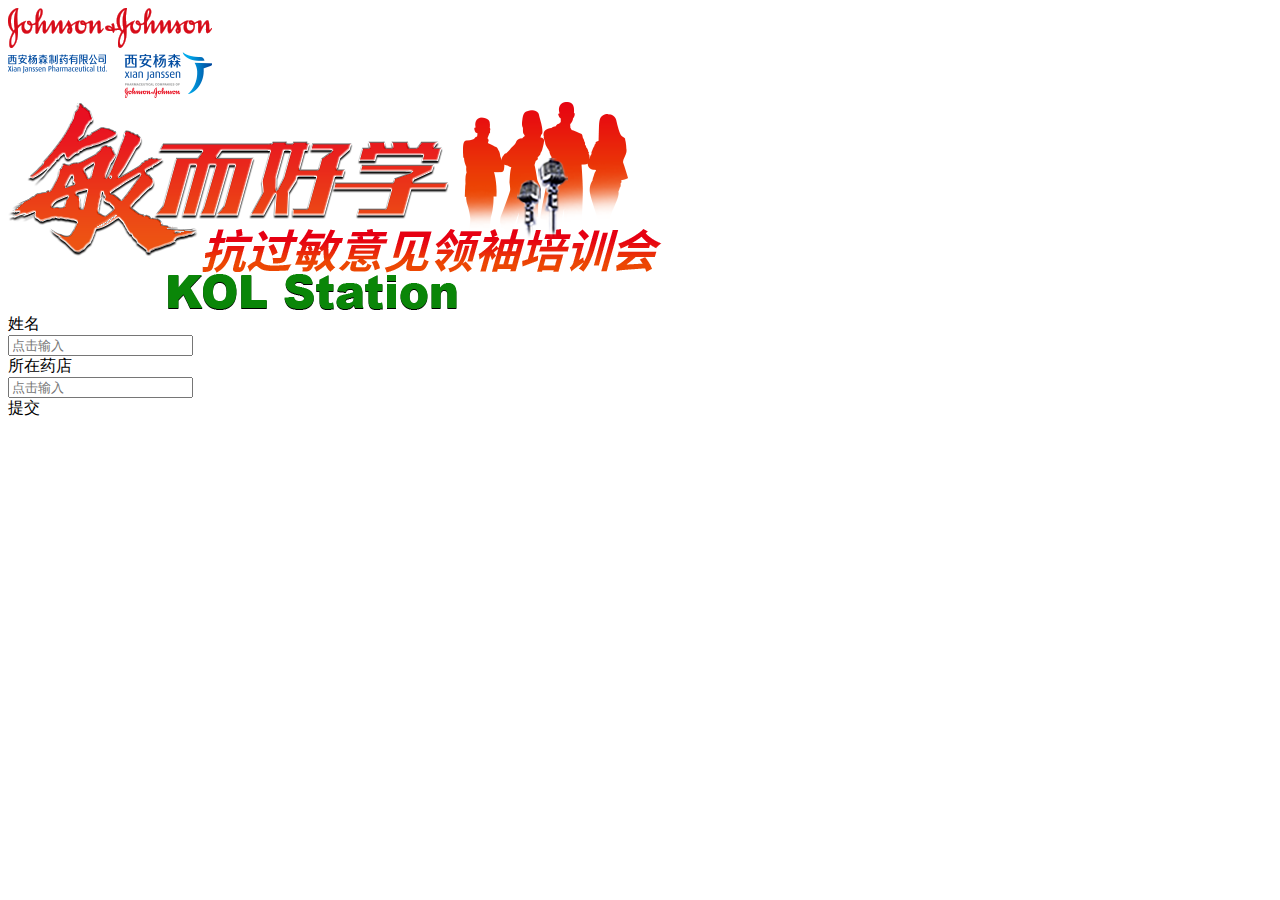
==== index.html @ 20a18bda "1.移动端项目HTML页面切图结束" ====
<!DOCTYPE html>
<html lang="en">
<head>
    <meta charset="UTF-8">
    <title>西安杨森</title>
    <!--监控如果用ie打开强制使用ie的兼容模式-->
    <meta http-equiv="X-UA-COMPATIBLE" content="IE=edge"/>
    <meta name="keywords" content="西安杨森">
    <!--当屏幕缩放的时候按照1比1缩放-->
    <!--<meta name="viewport" content="width=device-width,initial-scale=1" />-->
    <!--<link rel="shortcut icon" href="../favicon.ico" type="image/x-icon" />-->
</head>
<body id="qa_body">
<div id="qa">
    <div class="header row">
        <div col-6 class="text-left">
            <img src="assets/mobile_img/logo_left.png">
        </div>
        <div col-6 class="text-right">
            <img src="assets/mobile_img/logo_right.png">
        </div>
    </div>
    <div class="logo">
        <img src="assets/mobile_img/logo.png">
    </div>
    <div class="input-group">
        <div class="input-owner row">
            <div class="lable-title" col-4 align-self-center>姓名</div>
            <div class="input-text" col-8 align-self-center>
                <input type="text" placeholder="点击输入">
            </div>
        </div>
        <div class="input-owner row">
            <div class="lable-title" col-4 align-self-center>所在药店</div>
            <div class="input-text" col-8 align-self-center>
                <input type="text" placeholder="点击输入">
            </div>
        </div>
        <div class="btn-box">
            <div class="btn-save">提交</div>
        </div>
    </div>
</div>
</body>

<script>
    new Vue({
        el: '#login',
        data: {
            name: "宁"
        }
    })
</script>
</html>
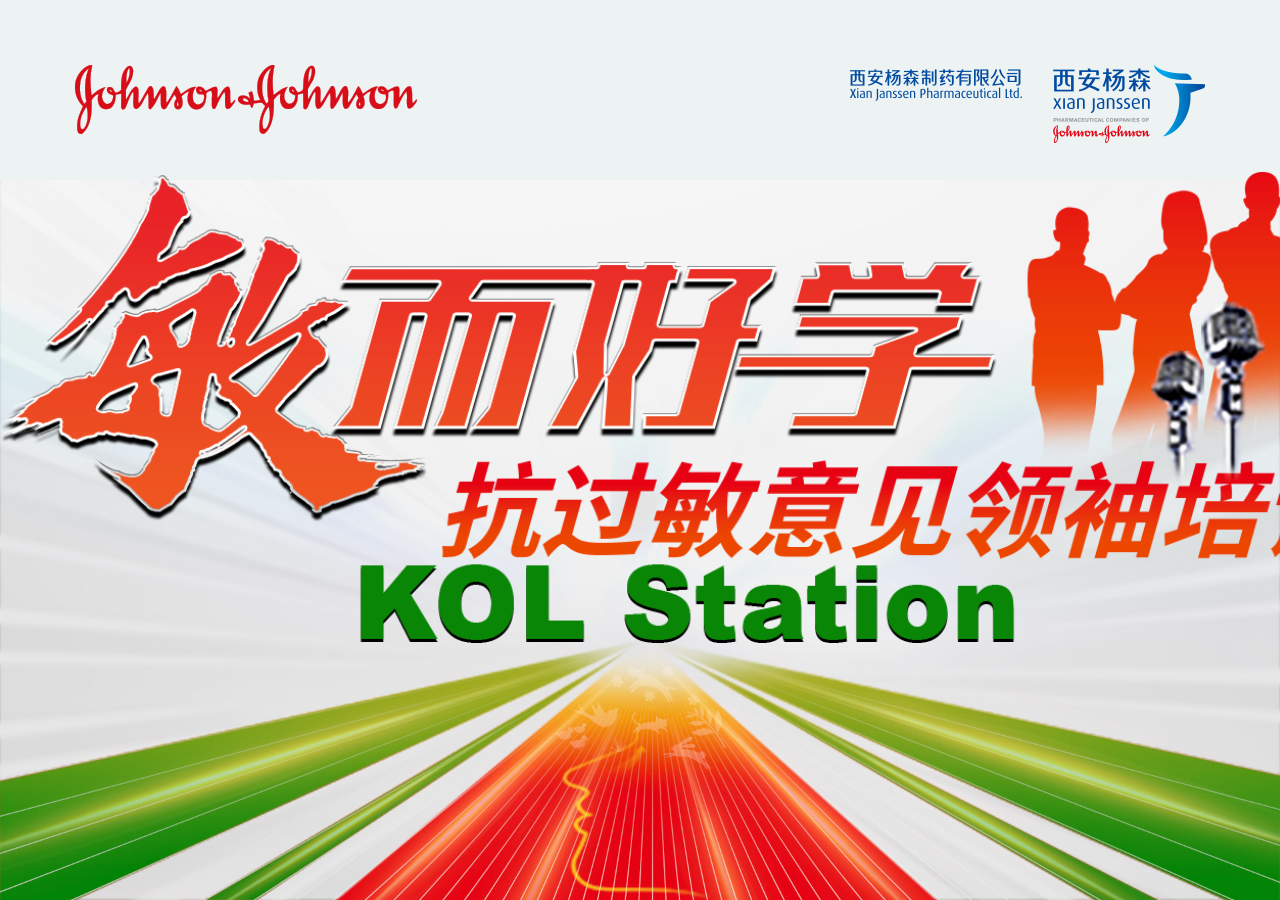
==== commit e8460af1: "数据绑定后初版提交了" ====
--- a/index.html
+++ b/index.html
@@ -9,45 +9,63 @@
     <!--当屏幕缩放的时候按照1比1缩放-->
     <!--<meta name="viewport" content="width=device-width,initial-scale=1" />-->
     <!--<link rel="shortcut icon" href="../favicon.ico" type="image/x-icon" />-->
+
+    <link rel="stylesheet" type="text/css" href="./css/common.css"/>
+    <link rel="stylesheet" type="text/css" href="./css/page_pc.css"/>
+
+    <script src="plugin/Vue.js"></script>
+    <script src="plugin/axios.min.js"></script>
+    <script src="providers/config.js"></script>
+
 </head>
-<body id="qa_body">
-<div id="qa">
+<body id="index_body">
+<div id="index">
     <div class="header row">
         <div col-6 class="text-left">
-            <img src="assets/mobile_img/logo_left.png">
+            <img src="assets/pc_img/logo_left.png">
         </div>
         <div col-6 class="text-right">
-            <img src="assets/mobile_img/logo_right.png">
+            <img src="assets/pc_img/logo_right.png">
         </div>
     </div>
     <div class="logo">
-        <img src="assets/mobile_img/logo.png">
-    </div>
-    <div class="input-group">
-        <div class="input-owner row">
-            <div class="lable-title" col-4 align-self-center>姓名</div>
-            <div class="input-text" col-8 align-self-center>
-                <input type="text" placeholder="点击输入">
-            </div>
-        </div>
-        <div class="input-owner row">
-            <div class="lable-title" col-4 align-self-center>所在药店</div>
-            <div class="input-text" col-8 align-self-center>
-                <input type="text" placeholder="点击输入">
-            </div>
-        </div>
-        <div class="btn-box">
-            <div class="btn-save">提交</div>
-        </div>
+        <img src="assets/pc_img/logo.png">
     </div>
 </div>
 </body>
 
 <script>
     new Vue({
-        el: '#login',
-        data: {
-            name: "宁"
+        el: '#index',
+        data: {},
+        mounted: function () {
+            this.loopIsAction();
+        },
+        methods: {
+            loopIsAction() {
+                axios({
+                    method: 'post',
+                    url: 'item/back/johnson/answer/switch/get/switchStatus',
+                    params: {
+                        periodId: 1
+                    }
+                }).then((res) => {
+                    console.log("控制页面==>" + JSON.stringify(res.data));
+                    if (res.data.code == 0) {
+                        if (res.data.data.switchStatusInfo == 2) {
+                            window.location.href = "page/singleRanking.html";
+                        } else if (res.data.data.switchStatusInfo == 3) {
+                            window.location.href = "page/totalRanking.html";
+                        } else {
+                            setTimeout(() => {
+                                this.loopIsAction()
+                            }, 2000);
+                        }
+                    }
+                }).catch((err) => {
+                    alert("未知异常,请联系管理员");
+                })
+            }
         }
     })
 </script>
--- a/css/common.css
+++ b/css/common.css
@@ -0,0 +1,2 @@
+html{height:100%}*{margin:0;padding:0;box-sizing:border-box}body{margin:0;padding:0;height:100%}li{list-style-type:none}p{margin:0;padding:0;outline:none}textarea{resize:none !important}table,tr,th{border:none}input::-webkit-outer-spin-button,input::-webkit-inner-spin-button{-webkit-appearance:none !important;margin:0}input[type="number"]{-moz-appearance:textfield}input[type=text]::-ms-clear{display:none}input:-webkit-autofill,textarea:-webkit-autofill,select:-webkit-autofill{-webkit-box-shadow:0 0 0 1000px transparent inset}input[type=number]:focus,input[type=text]:focus,input[type=password]:focus,textarea:focus{-webkit-box-shadow:0 0 0 1000px transparent inset;outline:none}a{text-decoration:none}::-webkit-scrollbar{width:6px;height:16px;background-color:rgba(0,0,0,0.01)}::-webkit-scrollbar-track{-webkit-box-shadow:inset 0 0 6px rgba(0,0,0,0.3);background-color:rgba(255,255,255,0.3)}::-webkit-scrollbar-thumb{border-radius:10px;-webkit-box-shadow:inset 0 0 6px rgba(0,0,0,0.3);background-color:rgba(255,255,255,0.1)}.grid{padding:5px;margin-left:auto;margin-right:auto;width:100%;display:-webkit-flex;display:-ms-flexbox;display:flex;-webkit-flex-direction:column;-ms-flex-direction:column;flex-direction:column}.grid[no-padding]{padding:0}.grid[no-padding]>.row>.col{padding:0}@media (min-width: 576px){.grid[fixed]{width:540px;max-width:100%}}@media (min-width: 768px){.grid[fixed]{width:720px;max-width:100%}}@media (min-width: 992px){.grid[fixed]{width:960px;max-width:100%}}@media (min-width: 1200px){.grid[fixed]{width:1140px;max-width:100%}}.row{display:-webkit-flex;display:-ms-flexbox;display:flex;-webkit-flex-wrap:wrap;-ms-flex-wrap:wrap;flex-wrap:wrap}.row[nowrap]{-webkit-flex-wrap:nowrap;-ms-flex-wrap:nowrap;flex-wrap:nowrap}.row[wrap-reverse]{-webkit-flex-wrap:wrap-reverse;-ms-flex-wrap:wrap-reverse;flex-wrap:wrap-reverse}.row[align-items-start]{-webkit-align-items:flex-start;-ms-flex-align:start;align-items:flex-start}.row[align-items-center]{-webkit-align-items:center;-ms-flex-align:center;align-items:center}.row[align-items-end]{-webkit-align-items:flex-end;-ms-flex-align:end;align-items:flex-end}.row[align-items-stretch]{-webkit-align-items:stretch;-ms-flex-align:stretch;align-items:stretch}.row[align-items-baseline]{-webkit-align-items:baseline;-ms-flex-align:baseline;align-items:baseline}.row[justify-content-start]{-webkit-justify-content:flex-start;-ms-flex-pack:start;justify-content:flex-start}.row[justify-content-center]{-webkit-justify-content:center;-ms-flex-pack:center;justify-content:center}.row[justify-content-end]{-webkit-justify-content:flex-end;-ms-flex-pack:end;justify-content:flex-end}.row[justify-content-around]{-webkit-justify-content:space-around;-ms-flex-pack:distribute;justify-content:space-around}.row[justify-content-between]{-webkit-justify-content:space-between;-ms-flex-pack:justify;justify-content:space-between}.col{padding:5px;position:relative;width:100%;margin:0;min-height:1px;-webkit-flex-basis:0;-ms-flex-preferred-size:0;flex-basis:0;-webkit-flex-grow:1;-ms-flex-positive:1;flex-grow:1;max-width:100%}.col[align-self-start]{-webkit-align-self:flex-start;-ms-flex-item-align:start;align-self:flex-start}.col[align-self-end]{-webkit-align-self:flex-end;-ms-flex-item-align:end;align-self:flex-end}.col[align-self-center]{-webkit-align-self:center;-ms-flex-item-align:center;-ms-grid-row-align:center;align-self:center}.col[align-self-stretch]{-webkit-align-self:stretch;-ms-flex-item-align:stretch;-ms-grid-row-align:stretch;align-self:stretch}.col[align-self-baseline]{-webkit-align-self:baseline;-ms-flex-item-align:baseline;align-self:baseline}[col-1]{padding:5px}@media (min-width: 576px){[col-1]{padding:5px}}@media (min-width: 768px){[col-1]{padding:5px}}@media (min-width: 992px){[col-1]{padding:5px}}@media (min-width: 1200px){[col-1]{padding:5px}}[col-2]{padding:5px}@media (min-width: 576px){[col-2]{padding:5px}}@media (min-width: 768px){[col-2]{padding:5px}}@media (min-width: 992px){[col-2]{padding:5px}}@media (min-width: 1200px){[col-2]{padding:5px}}[col-3]{padding:5px}@media (min-width: 576px){[col-3]{padding:5px}}@media (min-width: 768px){[col-3]{padding:5px}}@media (min-width: 992px){[col-3]{padding:5px}}@media (min-width: 1200px){[col-3]{padding:5px}}[col-4]{padding:5px}@media (min-width: 576px){[col-4]{padding:5px}}@media (min-width: 768px){[col-4]{padding:5px}}@media (min-width: 992px){[col-4]{padding:5px}}@media (min-width: 1200px){[col-4]{padding:5px}}[col-5]{padding:5px}@media (min-width: 576px){[col-5]{padding:5px}}@media (min-width: 768px){[col-5]{padding:5px}}@media (min-width: 992px){[col-5]{padding:5px}}@media (min-width: 1200px){[col-5]{padding:5px}}[col-6]{padding:5px}@media (min-width: 576px){[col-6]{padding:5px}}@media (min-width: 768px){[col-6]{padding:5px}}@media (min-width: 992px){[col-6]{padding:5px}}@media (min-width: 1200px){[col-6]{padding:5px}}[col-7]{padding:5px}@media (min-width: 576px){[col-7]{padding:5px}}@media (min-width: 768px){[col-7]{padding:5px}}@media (min-width: 992px){[col-7]{padding:5px}}@media (min-width: 1200px){[col-7]{padding:5px}}[col-8]{padding:5px}@media (min-width: 576px){[col-8]{padding:5px}}@media (min-width: 768px){[col-8]{padding:5px}}@media (min-width: 992px){[col-8]{padding:5px}}@media (min-width: 1200px){[col-8]{padding:5px}}[col-9]{padding:5px}@media (min-width: 576px){[col-9]{padding:5px}}@media (min-width: 768px){[col-9]{padding:5px}}@media (min-width: 992px){[col-9]{padding:5px}}@media (min-width: 1200px){[col-9]{padding:5px}}[col-10]{padding:5px}@media (min-width: 576px){[col-10]{padding:5px}}@media (min-width: 768px){[col-10]{padding:5px}}@media (min-width: 992px){[col-10]{padding:5px}}@media (min-width: 1200px){[col-10]{padding:5px}}[col-11]{padding:5px}@media (min-width: 576px){[col-11]{padding:5px}}@media (min-width: 768px){[col-11]{padding:5px}}@media (min-width: 992px){[col-11]{padding:5px}}@media (min-width: 1200px){[col-11]{padding:5px}}[col-12]{padding:5px}@media (min-width: 576px){[col-12]{padding:5px}}@media (min-width: 768px){[col-12]{padding:5px}}@media (min-width: 992px){[col-12]{padding:5px}}@media (min-width: 1200px){[col-12]{padding:5px}}[col]{padding:5px}@media (min-width: 576px){[col]{padding:5px}}@media (min-width: 768px){[col]{padding:5px}}@media (min-width: 992px){[col]{padding:5px}}@media (min-width: 1200px){[col]{padding:5px}}[col]{-webkit-flex-basis:0;-ms-flex-preferred-size:0;flex-basis:0;-webkit-flex-grow:1;-ms-flex-positive:1;flex-grow:1;max-width:100%}[col-auto]{-webkit-flex:0 0 auto;-ms-flex:0 0 auto;flex:0 0 auto;width:auto}[col-1]{-webkit-flex:0 0 8.33333%;-ms-flex:0 0 8.33333%;flex:0 0 8.33333%;width:8.33333%;max-width:8.33333%}[col-2]{-webkit-flex:0 0 16.66667%;-ms-flex:0 0 16.66667%;flex:0 0 16.66667%;width:16.66667%;max-width:16.66667%}[col-3]{-webkit-flex:0 0 25%;-ms-flex:0 0 25%;flex:0 0 25%;width:25%;max-width:25%}[col-4]{-webkit-flex:0 0 33.33333%;-ms-flex:0 0 33.33333%;flex:0 0 33.33333%;width:33.33333%;max-width:33.33333%}[col-5]{-webkit-flex:0 0 41.66667%;-ms-flex:0 0 41.66667%;flex:0 0 41.66667%;width:41.66667%;max-width:41.66667%}[col-6]{-webkit-flex:0 0 50%;-ms-flex:0 0 50%;flex:0 0 50%;width:50%;max-width:50%}[col-7]{-webkit-flex:0 0 58.33333%;-ms-flex:0 0 58.33333%;flex:0 0 58.33333%;width:58.33333%;max-width:58.33333%}[col-8]{-webkit-flex:0 0 66.66667%;-ms-flex:0 0 66.66667%;flex:0 0 66.66667%;width:66.66667%;max-width:66.66667%}[col-9]{-webkit-flex:0 0 75%;-ms-flex:0 0 75%;flex:0 0 75%;width:75%;max-width:75%}[col-10]{-webkit-flex:0 0 83.33333%;-ms-flex:0 0 83.33333%;flex:0 0 83.33333%;width:83.33333%;max-width:83.33333%}[col-11]{-webkit-flex:0 0 91.66667%;-ms-flex:0 0 91.66667%;flex:0 0 91.66667%;width:91.66667%;max-width:91.66667%}[col-12]{-webkit-flex:0 0 100%;-ms-flex:0 0 100%;flex:0 0 100%;width:100%;max-width:100%}[pull-0]{right:auto}[pull-1]{right:8.33333%}[pull-2]{right:16.66667%}[pull-3]{right:25%}[pull-4]{right:33.33333%}[pull-5]{right:41.66667%}[pull-6]{right:50%}[pull-7]{right:58.33333%}[pull-8]{right:66.66667%}[pull-9]{right:75%}[pull-10]{right:83.33333%}[pull-11]{right:91.66667%}[pull-12]{right:100%}[push-0]{left:auto}[push-1]{left:8.33333%}[push-2]{left:16.66667%}[push-3]{left:25%}[push-4]{left:33.33333%}[push-5]{left:41.66667%}[push-6]{left:50%}[push-7]{left:58.33333%}[push-8]{left:66.66667%}[push-9]{left:75%}[push-10]{left:83.33333%}[push-11]{left:91.66667%}[push-12]{left:100%}[offset-1]{margin-left:8.33333%}[offset-2]{margin-left:16.66667%}[offset-3]{margin-left:25%}[offset-4]{margin-left:33.33333%}[offset-5]{margin-left:41.66667%}[offset-6]{margin-left:50%}[offset-7]{margin-left:58.33333%}[offset-8]{margin-left:66.66667%}[offset-9]{margin-left:75%}[offset-10]{margin-left:83.33333%}[offset-11]{margin-left:91.66667%}[col-sm-1]{padding:5px}@media (min-width: 576px){[col-sm-1]{padding:5px}}@media (min-width: 768px){[col-sm-1]{padding:5px}}@media (min-width: 992px){[col-sm-1]{padding:5px}}@media (min-width: 1200px){[col-sm-1]{padding:5px}}[col-sm-2]{padding:5px}@media (min-width: 576px){[col-sm-2]{padding:5px}}@media (min-width: 768px){[col-sm-2]{padding:5px}}@media (min-width: 992px){[col-sm-2]{padding:5px}}@media (min-width: 1200px){[col-sm-2]{padding:5px}}[col-sm-3]{padding:5px}@media (min-width: 576px){[col-sm-3]{padding:5px}}@media (min-width: 768px){[col-sm-3]{padding:5px}}@media (min-width: 992px){[col-sm-3]{padding:5px}}@media (min-width: 1200px){[col-sm-3]{padding:5px}}[col-sm-4]{padding:5px}@media (min-width: 576px){[col-sm-4]{padding:5px}}@media (min-width: 768px){[col-sm-4]{padding:5px}}@media (min-width: 992px){[col-sm-4]{padding:5px}}@media (min-width: 1200px){[col-sm-4]{padding:5px}}[col-sm-5]{padding:5px}@media (min-width: 576px){[col-sm-5]{padding:5px}}@media (min-width: 768px){[col-sm-5]{padding:5px}}@media (min-width: 992px){[col-sm-5]{padding:5px}}@media (min-width: 1200px){[col-sm-5]{padding:5px}}[col-sm-6]{padding:5px}@media (min-width: 576px){[col-sm-6]{padding:5px}}@media (min-width: 768px){[col-sm-6]{padding:5px}}@media (min-width: 992px){[col-sm-6]{padding:5px}}@media (min-width: 1200px){[col-sm-6]{padding:5px}}[col-sm-7]{padding:5px}@media (min-width: 576px){[col-sm-7]{padding:5px}}@media (min-width: 768px){[col-sm-7]{padding:5px}}@media (min-width: 992px){[col-sm-7]{padding:5px}}@media (min-width: 1200px){[col-sm-7]{padding:5px}}[col-sm-8]{padding:5px}@media (min-width: 576px){[col-sm-8]{padding:5px}}@media (min-width: 768px){[col-sm-8]{padding:5px}}@media (min-width: 992px){[col-sm-8]{padding:5px}}@media (min-width: 1200px){[col-sm-8]{padding:5px}}[col-sm-9]{padding:5px}@media (min-width: 576px){[col-sm-9]{padding:5px}}@media (min-width: 768px){[col-sm-9]{padding:5px}}@media (min-width: 992px){[col-sm-9]{padding:5px}}@media (min-width: 1200px){[col-sm-9]{padding:5px}}[col-sm-10]{padding:5px}@media (min-width: 576px){[col-sm-10]{padding:5px}}@media (min-width: 768px){[col-sm-10]{padding:5px}}@media (min-width: 992px){[col-sm-10]{padding:5px}}@media (min-width: 1200px){[col-sm-10]{padding:5px}}[col-sm-11]{padding:5px}@media (min-width: 576px){[col-sm-11]{padding:5px}}@media (min-width: 768px){[col-sm-11]{padding:5px}}@media (min-width: 992px){[col-sm-11]{padding:5px}}@media (min-width: 1200px){[col-sm-11]{padding:5px}}[col-sm-12]{padding:5px}@media (min-width: 576px){[col-sm-12]{padding:5px}}@media (min-width: 768px){[col-sm-12]{padding:5px}}@media (min-width: 992px){[col-sm-12]{padding:5px}}@media (min-width: 1200px){[col-sm-12]{padding:5px}}[col-sm]{padding:5px}@media (min-width: 576px){[col-sm]{padding:5px}}@media (min-width: 768px){[col-sm]{padding:5px}}@media (min-width: 992px){[col-sm]{padding:5px}}@media (min-width: 1200px){[col-sm]{padding:5px}}@media (min-width: 576px){[col-sm]{-webkit-flex-basis:0;-ms-flex-preferred-size:0;flex-basis:0;-webkit-flex-grow:1;-ms-flex-positive:1;flex-grow:1;max-width:100%}[col-sm-auto]{-webkit-flex:0 0 auto;-ms-flex:0 0 auto;flex:0 0 auto;width:auto}[col-sm-1]{-webkit-flex:0 0 8.33333%;-ms-flex:0 0 8.33333%;flex:0 0 8.33333%;width:8.33333%;max-width:8.33333%}[col-sm-2]{-webkit-flex:0 0 16.66667%;-ms-flex:0 0 16.66667%;flex:0 0 16.66667%;width:16.66667%;max-width:16.66667%}[col-sm-3]{-webkit-flex:0 0 25%;-ms-flex:0 0 25%;flex:0 0 25%;width:25%;max-width:25%}[col-sm-4]{-webkit-flex:0 0 33.33333%;-ms-flex:0 0 33.33333%;flex:0 0 33.33333%;width:33.33333%;max-width:33.33333%}[col-sm-5]{-webkit-flex:0 0 41.66667%;-ms-flex:0 0 41.66667%;flex:0 0 41.66667%;width:41.66667%;max-width:41.66667%}[col-sm-6]{-webkit-flex:0 0 50%;-ms-flex:0 0 50%;flex:0 0 50%;width:50%;max-width:50%}[col-sm-7]{-webkit-flex:0 0 58.33333%;-ms-flex:0 0 58.33333%;flex:0 0 58.33333%;width:58.33333%;max-width:58.33333%}[col-sm-8]{-webkit-flex:0 0 66.66667%;-ms-flex:0 0 66.66667%;flex:0 0 66.66667%;width:66.66667%;max-width:66.66667%}[col-sm-9]{-webkit-flex:0 0 75%;-ms-flex:0 0 75%;flex:0 0 75%;width:75%;max-width:75%}[col-sm-10]{-webkit-flex:0 0 83.33333%;-ms-flex:0 0 83.33333%;flex:0 0 83.33333%;width:83.33333%;max-width:83.33333%}[col-sm-11]{-webkit-flex:0 0 91.66667%;-ms-flex:0 0 91.66667%;flex:0 0 91.66667%;width:91.66667%;max-width:91.66667%}[col-sm-12]{-webkit-flex:0 0 100%;-ms-flex:0 0 100%;flex:0 0 100%;width:100%;max-width:100%}[pull-sm-0]{right:auto}[pull-sm-1]{right:8.33333%}[pull-sm-2]{right:16.66667%}[pull-sm-3]{right:25%}[pull-sm-4]{right:33.33333%}[pull-sm-5]{right:41.66667%}[pull-sm-6]{right:50%}[pull-sm-7]{right:58.33333%}[pull-sm-8]{right:66.66667%}[pull-sm-9]{right:75%}[pull-sm-10]{right:83.33333%}[pull-sm-11]{right:91.66667%}[pull-sm-12]{right:100%}[push-sm-0]{left:auto}[push-sm-1]{left:8.33333%}[push-sm-2]{left:16.66667%}[push-sm-3]{left:25%}[push-sm-4]{left:33.33333%}[push-sm-5]{left:41.66667%}[push-sm-6]{left:50%}[push-sm-7]{left:58.33333%}[push-sm-8]{left:66.66667%}[push-sm-9]{left:75%}[push-sm-10]{left:83.33333%}[push-sm-11]{left:91.66667%}[push-sm-12]{left:100%}[offset-sm-0]{margin-left:0%}[offset-sm-1]{margin-left:8.33333%}[offset-sm-2]{margin-left:16.66667%}[offset-sm-3]{margin-left:25%}[offset-sm-4]{margin-left:33.33333%}[offset-sm-5]{margin-left:41.66667%}[offset-sm-6]{margin-left:50%}[offset-sm-7]{margin-left:58.33333%}[offset-sm-8]{margin-left:66.66667%}[offset-sm-9]{margin-left:75%}[offset-sm-10]{margin-left:83.33333%}[offset-sm-11]{margin-left:91.66667%}}[col-md-1]{padding:5px}@media (min-width: 576px){[col-md-1]{padding:5px}}@media (min-width: 768px){[col-md-1]{padding:5px}}@media (min-width: 992px){[col-md-1]{padding:5px}}@media (min-width: 1200px){[col-md-1]{padding:5px}}[col-md-2]{padding:5px}@media (min-width: 576px){[col-md-2]{padding:5px}}@media (min-width: 768px){[col-md-2]{padding:5px}}@media (min-width: 992px){[col-md-2]{padding:5px}}@media (min-width: 1200px){[col-md-2]{padding:5px}}[col-md-3]{padding:5px}@media (min-width: 576px){[col-md-3]{padding:5px}}@media (min-width: 768px){[col-md-3]{padding:5px}}@media (min-width: 992px){[col-md-3]{padding:5px}}@media (min-width: 1200px){[col-md-3]{padding:5px}}[col-md-4]{padding:5px}@media (min-width: 576px){[col-md-4]{padding:5px}}@media (min-width: 768px){[col-md-4]{padding:5px}}@media (min-width: 992px){[col-md-4]{padding:5px}}@media (min-width: 1200px){[col-md-4]{padding:5px}}[col-md-5]{padding:5px}@media (min-width: 576px){[col-md-5]{padding:5px}}@media (min-width: 768px){[col-md-5]{padding:5px}}@media (min-width: 992px){[col-md-5]{padding:5px}}@media (min-width: 1200px){[col-md-5]{padding:5px}}[col-md-6]{padding:5px}@media (min-width: 576px){[col-md-6]{padding:5px}}@media (min-width: 768px){[col-md-6]{padding:5px}}@media (min-width: 992px){[col-md-6]{padding:5px}}@media (min-width: 1200px){[col-md-6]{padding:5px}}[col-md-7]{padding:5px}@media (min-width: 576px){[col-md-7]{padding:5px}}@media (min-width: 768px){[col-md-7]{padding:5px}}@media (min-width: 992px){[col-md-7]{padding:5px}}@media (min-width: 1200px){[col-md-7]{padding:5px}}[col-md-8]{padding:5px}@media (min-width: 576px){[col-md-8]{padding:5px}}@media (min-width: 768px){[col-md-8]{padding:5px}}@media (min-width: 992px){[col-md-8]{padding:5px}}@media (min-width: 1200px){[col-md-8]{padding:5px}}[col-md-9]{padding:5px}@media (min-width: 576px){[col-md-9]{padding:5px}}@media (min-width: 768px){[col-md-9]{padding:5px}}@media (min-width: 992px){[col-md-9]{padding:5px}}@media (min-width: 1200px){[col-md-9]{padding:5px}}[col-md-10]{padding:5px}@media (min-width: 576px){[col-md-10]{padding:5px}}@media (min-width: 768px){[col-md-10]{padding:5px}}@media (min-width: 992px){[col-md-10]{padding:5px}}@media (min-width: 1200px){[col-md-10]{padding:5px}}[col-md-11]{padding:5px}@media (min-width: 576px){[col-md-11]{padding:5px}}@media (min-width: 768px){[col-md-11]{padding:5px}}@media (min-width: 992px){[col-md-11]{padding:5px}}@media (min-width: 1200px){[col-md-11]{padding:5px}}[col-md-12]{padding:5px}@media (min-width: 576px){[col-md-12]{padding:5px}}@media (min-width: 768px){[col-md-12]{padding:5px}}@media (min-width: 992px){[col-md-12]{padding:5px}}@media (min-width: 1200px){[col-md-12]{padding:5px}}[col-md]{padding:5px}@media (min-width: 576px){[col-md]{padding:5px}}@media (min-width: 768px){[col-md]{padding:5px}}@media (min-width: 992px){[col-md]{padding:5px}}@media (min-width: 1200px){[col-md]{padding:5px}}@media (min-width: 768px){[col-md]{-webkit-flex-basis:0;-ms-flex-preferred-size:0;flex-basis:0;-webkit-flex-grow:1;-ms-flex-positive:1;flex-grow:1;max-width:100%}[col-md-auto]{-webkit-flex:0 0 auto;-ms-flex:0 0 auto;flex:0 0 auto;width:auto}[col-md-1]{-webkit-flex:0 0 8.33333%;-ms-flex:0 0 8.33333%;flex:0 0 8.33333%;width:8.33333%;max-width:8.33333%}[col-md-2]{-webkit-flex:0 0 16.66667%;-ms-flex:0 0 16.66667%;flex:0 0 16.66667%;width:16.66667%;max-width:16.66667%}[col-md-3]{-webkit-flex:0 0 25%;-ms-flex:0 0 25%;flex:0 0 25%;width:25%;max-width:25%}[col-md-4]{-webkit-flex:0 0 33.33333%;-ms-flex:0 0 33.33333%;flex:0 0 33.33333%;width:33.33333%;max-width:33.33333%}[col-md-5]{-webkit-flex:0 0 41.66667%;-ms-flex:0 0 41.66667%;flex:0 0 41.66667%;width:41.66667%;max-width:41.66667%}[col-md-6]{-webkit-flex:0 0 50%;-ms-flex:0 0 50%;flex:0 0 50%;width:50%;max-width:50%}[col-md-7]{-webkit-flex:0 0 58.33333%;-ms-flex:0 0 58.33333%;flex:0 0 58.33333%;width:58.33333%;max-width:58.33333%}[col-md-8]{-webkit-flex:0 0 66.66667%;-ms-flex:0 0 66.66667%;flex:0 0 66.66667%;width:66.66667%;max-width:66.66667%}[col-md-9]{-webkit-flex:0 0 75%;-ms-flex:0 0 75%;flex:0 0 75%;width:75%;max-width:75%}[col-md-10]{-webkit-flex:0 0 83.33333%;-ms-flex:0 0 83.33333%;flex:0 0 83.33333%;width:83.33333%;max-width:83.33333%}[col-md-11]{-webkit-flex:0 0 91.66667%;-ms-flex:0 0 91.66667%;flex:0 0 91.66667%;width:91.66667%;max-width:91.66667%}[col-md-12]{-webkit-flex:0 0 100%;-ms-flex:0 0 100%;flex:0 0 100%;width:100%;max-width:100%}[pull-md-0]{right:auto}[pull-md-1]{right:8.33333%}[pull-md-2]{right:16.66667%}[pull-md-3]{right:25%}[pull-md-4]{right:33.33333%}[pull-md-5]{right:41.66667%}[pull-md-6]{right:50%}[pull-md-7]{right:58.33333%}[pull-md-8]{right:66.66667%}[pull-md-9]{right:75%}[pull-md-10]{right:83.33333%}[pull-md-11]{right:91.66667%}[pull-md-12]{right:100%}[push-md-0]{left:auto}[push-md-1]{left:8.33333%}[push-md-2]{left:16.66667%}[push-md-3]{left:25%}[push-md-4]{left:33.33333%}[push-md-5]{left:41.66667%}[push-md-6]{left:50%}[push-md-7]{left:58.33333%}[push-md-8]{left:66.66667%}[push-md-9]{left:75%}[push-md-10]{left:83.33333%}[push-md-11]{left:91.66667%}[push-md-12]{left:100%}[offset-md-0]{margin-left:0%}[offset-md-1]{margin-left:8.33333%}[offset-md-2]{margin-left:16.66667%}[offset-md-3]{margin-left:25%}[offset-md-4]{margin-left:33.33333%}[offset-md-5]{margin-left:41.66667%}[offset-md-6]{margin-left:50%}[offset-md-7]{margin-left:58.33333%}[offset-md-8]{margin-left:66.66667%}[offset-md-9]{margin-left:75%}[offset-md-10]{margin-left:83.33333%}[offset-md-11]{margin-left:91.66667%}}[col-lg-1]{padding:5px}@media (min-width: 576px){[col-lg-1]{padding:5px}}@media (min-width: 768px){[col-lg-1]{padding:5px}}@media (min-width: 992px){[col-lg-1]{padding:5px}}@media (min-width: 1200px){[col-lg-1]{padding:5px}}[col-lg-2]{padding:5px}@media (min-width: 576px){[col-lg-2]{padding:5px}}@media (min-width: 768px){[col-lg-2]{padding:5px}}@media (min-width: 992px){[col-lg-2]{padding:5px}}@media (min-width: 1200px){[col-lg-2]{padding:5px}}[col-lg-3]{padding:5px}@media (min-width: 576px){[col-lg-3]{padding:5px}}@media (min-width: 768px){[col-lg-3]{padding:5px}}@media (min-width: 992px){[col-lg-3]{padding:5px}}@media (min-width: 1200px){[col-lg-3]{padding:5px}}[col-lg-4]{padding:5px}@media (min-width: 576px){[col-lg-4]{padding:5px}}@media (min-width: 768px){[col-lg-4]{padding:5px}}@media (min-width: 992px){[col-lg-4]{padding:5px}}@media (min-width: 1200px){[col-lg-4]{padding:5px}}[col-lg-5]{padding:5px}@media (min-width: 576px){[col-lg-5]{padding:5px}}@media (min-width: 768px){[col-lg-5]{padding:5px}}@media (min-width: 992px){[col-lg-5]{padding:5px}}@media (min-width: 1200px){[col-lg-5]{padding:5px}}[col-lg-6]{padding:5px}@media (min-width: 576px){[col-lg-6]{padding:5px}}@media (min-width: 768px){[col-lg-6]{padding:5px}}@media (min-width: 992px){[col-lg-6]{padding:5px}}@media (min-width: 1200px){[col-lg-6]{padding:5px}}[col-lg-7]{padding:5px}@media (min-width: 576px){[col-lg-7]{padding:5px}}@media (min-width: 768px){[col-lg-7]{padding:5px}}@media (min-width: 992px){[col-lg-7]{padding:5px}}@media (min-width: 1200px){[col-lg-7]{padding:5px}}[col-lg-8]{padding:5px}@media (min-width: 576px){[col-lg-8]{padding:5px}}@media (min-width: 768px){[col-lg-8]{padding:5px}}@media (min-width: 992px){[col-lg-8]{padding:5px}}@media (min-width: 1200px){[col-lg-8]{padding:5px}}[col-lg-9]{padding:5px}@media (min-width: 576px){[col-lg-9]{padding:5px}}@media (min-width: 768px){[col-lg-9]{padding:5px}}@media (min-width: 992px){[col-lg-9]{padding:5px}}@media (min-width: 1200px){[col-lg-9]{padding:5px}}[col-lg-10]{padding:5px}@media (min-width: 576px){[col-lg-10]{padding:5px}}@media (min-width: 768px){[col-lg-10]{padding:5px}}@media (min-width: 992px){[col-lg-10]{padding:5px}}@media (min-width: 1200px){[col-lg-10]{padding:5px}}[col-lg-11]{padding:5px}@media (min-width: 576px){[col-lg-11]{padding:5px}}@media (min-width: 768px){[col-lg-11]{padding:5px}}@media (min-width: 992px){[col-lg-11]{padding:5px}}@media (min-width: 1200px){[col-lg-11]{padding:5px}}[col-lg-12]{padding:5px}@media (min-width: 576px){[col-lg-12]{padding:5px}}@media (min-width: 768px){[col-lg-12]{padding:5px}}@media (min-width: 992px){[col-lg-12]{padding:5px}}@media (min-width: 1200px){[col-lg-12]{padding:5px}}[col-lg]{padding:5px}@media (min-width: 576px){[col-lg]{padding:5px}}@media (min-width: 768px){[col-lg]{padding:5px}}@media (min-width: 992px){[col-lg]{padding:5px}}@media (min-width: 1200px){[col-lg]{padding:5px}}@media (min-width: 992px){[col-lg]{-webkit-flex-basis:0;-ms-flex-preferred-size:0;flex-basis:0;-webkit-flex-grow:1;-ms-flex-positive:1;flex-grow:1;max-width:100%}[col-lg-auto]{-webkit-flex:0 0 auto;-ms-flex:0 0 auto;flex:0 0 auto;width:auto}[col-lg-1]{-webkit-flex:0 0 8.33333%;-ms-flex:0 0 8.33333%;flex:0 0 8.33333%;width:8.33333%;max-width:8.33333%}[col-lg-2]{-webkit-flex:0 0 16.66667%;-ms-flex:0 0 16.66667%;flex:0 0 16.66667%;width:16.66667%;max-width:16.66667%}[col-lg-3]{-webkit-flex:0 0 25%;-ms-flex:0 0 25%;flex:0 0 25%;width:25%;max-width:25%}[col-lg-4]{-webkit-flex:0 0 33.33333%;-ms-flex:0 0 33.33333%;flex:0 0 33.33333%;width:33.33333%;max-width:33.33333%}[col-lg-5]{-webkit-flex:0 0 41.66667%;-ms-flex:0 0 41.66667%;flex:0 0 41.66667%;width:41.66667%;max-width:41.66667%}[col-lg-6]{-webkit-flex:0 0 50%;-ms-flex:0 0 50%;flex:0 0 50%;width:50%;max-width:50%}[col-lg-7]{-webkit-flex:0 0 58.33333%;-ms-flex:0 0 58.33333%;flex:0 0 58.33333%;width:58.33333%;max-width:58.33333%}[col-lg-8]{-webkit-flex:0 0 66.66667%;-ms-flex:0 0 66.66667%;flex:0 0 66.66667%;width:66.66667%;max-width:66.66667%}[col-lg-9]{-webkit-flex:0 0 75%;-ms-flex:0 0 75%;flex:0 0 75%;width:75%;max-width:75%}[col-lg-10]{-webkit-flex:0 0 83.33333%;-ms-flex:0 0 83.33333%;flex:0 0 83.33333%;width:83.33333%;max-width:83.33333%}[col-lg-11]{-webkit-flex:0 0 91.66667%;-ms-flex:0 0 91.66667%;flex:0 0 91.66667%;width:91.66667%;max-width:91.66667%}[col-lg-12]{-webkit-flex:0 0 100%;-ms-flex:0 0 100%;flex:0 0 100%;width:100%;max-width:100%}[pull-lg-0]{right:auto}[pull-lg-1]{right:8.33333%}[pull-lg-2]{right:16.66667%}[pull-lg-3]{right:25%}[pull-lg-4]{right:33.33333%}[pull-lg-5]{right:41.66667%}[pull-lg-6]{right:50%}[pull-lg-7]{right:58.33333%}[pull-lg-8]{right:66.66667%}[pull-lg-9]{right:75%}[pull-lg-10]{right:83.33333%}[pull-lg-11]{right:91.66667%}[pull-lg-12]{right:100%}[push-lg-0]{left:auto}[push-lg-1]{left:8.33333%}[push-lg-2]{left:16.66667%}[push-lg-3]{left:25%}[push-lg-4]{left:33.33333%}[push-lg-5]{left:41.66667%}[push-lg-6]{left:50%}[push-lg-7]{left:58.33333%}[push-lg-8]{left:66.66667%}[push-lg-9]{left:75%}[push-lg-10]{left:83.33333%}[push-lg-11]{left:91.66667%}[push-lg-12]{left:100%}[offset-lg-0]{margin-left:0%}[offset-lg-1]{margin-left:8.33333%}[offset-lg-2]{margin-left:16.66667%}[offset-lg-3]{margin-left:25%}[offset-lg-4]{margin-left:33.33333%}[offset-lg-5]{margin-left:41.66667%}[offset-lg-6]{margin-left:50%}[offset-lg-7]{margin-left:58.33333%}[offset-lg-8]{margin-left:66.66667%}[offset-lg-9]{margin-left:75%}[offset-lg-10]{margin-left:83.33333%}[offset-lg-11]{margin-left:91.66667%}}[col-xl-1]{padding:5px}@media (min-width: 576px){[col-xl-1]{padding:5px}}@media (min-width: 768px){[col-xl-1]{padding:5px}}@media (min-width: 992px){[col-xl-1]{padding:5px}}@media (min-width: 1200px){[col-xl-1]{padding:5px}}[col-xl-2]{padding:5px}@media (min-width: 576px){[col-xl-2]{padding:5px}}@media (min-width: 768px){[col-xl-2]{padding:5px}}@media (min-width: 992px){[col-xl-2]{padding:5px}}@media (min-width: 1200px){[col-xl-2]{padding:5px}}[col-xl-3]{padding:5px}@media (min-width: 576px){[col-xl-3]{padding:5px}}@media (min-width: 768px){[col-xl-3]{padding:5px}}@media (min-width: 992px){[col-xl-3]{padding:5px}}@media (min-width: 1200px){[col-xl-3]{padding:5px}}[col-xl-4]{padding:5px}@media (min-width: 576px){[col-xl-4]{padding:5px}}@media (min-width: 768px){[col-xl-4]{padding:5px}}@media (min-width: 992px){[col-xl-4]{padding:5px}}@media (min-width: 1200px){[col-xl-4]{padding:5px}}[col-xl-5]{padding:5px}@media (min-width: 576px){[col-xl-5]{padding:5px}}@media (min-width: 768px){[col-xl-5]{padding:5px}}@media (min-width: 992px){[col-xl-5]{padding:5px}}@media (min-width: 1200px){[col-xl-5]{padding:5px}}[col-xl-6]{padding:5px}@media (min-width: 576px){[col-xl-6]{padding:5px}}@media (min-width: 768px){[col-xl-6]{padding:5px}}@media (min-width: 992px){[col-xl-6]{padding:5px}}@media (min-width: 1200px){[col-xl-6]{padding:5px}}[col-xl-7]{padding:5px}@media (min-width: 576px){[col-xl-7]{padding:5px}}@media (min-width: 768px){[col-xl-7]{padding:5px}}@media (min-width: 992px){[col-xl-7]{padding:5px}}@media (min-width: 1200px){[col-xl-7]{padding:5px}}[col-xl-8]{padding:5px}@media (min-width: 576px){[col-xl-8]{padding:5px}}@media (min-width: 768px){[col-xl-8]{padding:5px}}@media (min-width: 992px){[col-xl-8]{padding:5px}}@media (min-width: 1200px){[col-xl-8]{padding:5px}}[col-xl-9]{padding:5px}@media (min-width: 576px){[col-xl-9]{padding:5px}}@media (min-width: 768px){[col-xl-9]{padding:5px}}@media (min-width: 992px){[col-xl-9]{padding:5px}}@media (min-width: 1200px){[col-xl-9]{padding:5px}}[col-xl-10]{padding:5px}@media (min-width: 576px){[col-xl-10]{padding:5px}}@media (min-width: 768px){[col-xl-10]{padding:5px}}@media (min-width: 992px){[col-xl-10]{padding:5px}}@media (min-width: 1200px){[col-xl-10]{padding:5px}}[col-xl-11]{padding:5px}@media (min-width: 576px){[col-xl-11]{padding:5px}}@media (min-width: 768px){[col-xl-11]{padding:5px}}@media (min-width: 992px){[col-xl-11]{padding:5px}}@media (min-width: 1200px){[col-xl-11]{padding:5px}}[col-xl-12]{padding:5px}@media (min-width: 576px){[col-xl-12]{padding:5px}}@media (min-width: 768px){[col-xl-12]{padding:5px}}@media (min-width: 992px){[col-xl-12]{padding:5px}}@media (min-width: 1200px){[col-xl-12]{padding:5px}}[col-xl]{padding:5px}@media (min-width: 576px){[col-xl]{padding:5px}}@media (min-width: 768px){[col-xl]{padding:5px}}@media (min-width: 992px){[col-xl]{padding:5px}}@media (min-width: 1200px){[col-xl]{padding:5px}}@media (min-width: 1200px){[col-xl]{-webkit-flex-basis:0;-ms-flex-preferred-size:0;flex-basis:0;-webkit-flex-grow:1;-ms-flex-positive:1;flex-grow:1;max-width:100%}[col-xl-auto]{-webkit-flex:0 0 auto;-ms-flex:0 0 auto;flex:0 0 auto;width:auto}[col-xl-1]{-webkit-flex:0 0 8.33333%;-ms-flex:0 0 8.33333%;flex:0 0 8.33333%;width:8.33333%;max-width:8.33333%}[col-xl-2]{-webkit-flex:0 0 16.66667%;-ms-flex:0 0 16.66667%;flex:0 0 16.66667%;width:16.66667%;max-width:16.66667%}[col-xl-3]{-webkit-flex:0 0 25%;-ms-flex:0 0 25%;flex:0 0 25%;width:25%;max-width:25%}[col-xl-4]{-webkit-flex:0 0 33.33333%;-ms-flex:0 0 33.33333%;flex:0 0 33.33333%;width:33.33333%;max-width:33.33333%}[col-xl-5]{-webkit-flex:0 0 41.66667%;-ms-flex:0 0 41.66667%;flex:0 0 41.66667%;width:41.66667%;max-width:41.66667%}[col-xl-6]{-webkit-flex:0 0 50%;-ms-flex:0 0 50%;flex:0 0 50%;width:50%;max-width:50%}[col-xl-7]{-webkit-flex:0 0 58.33333%;-ms-flex:0 0 58.33333%;flex:0 0 58.33333%;width:58.33333%;max-width:58.33333%}[col-xl-8]{-webkit-flex:0 0 66.66667%;-ms-flex:0 0 66.66667%;flex:0 0 66.66667%;width:66.66667%;max-width:66.66667%}[col-xl-9]{-webkit-flex:0 0 75%;-ms-flex:0 0 75%;flex:0 0 75%;width:75%;max-width:75%}[col-xl-10]{-webkit-flex:0 0 83.33333%;-ms-flex:0 0 83.33333%;flex:0 0 83.33333%;width:83.33333%;max-width:83.33333%}[col-xl-11]{-webkit-flex:0 0 91.66667%;-ms-flex:0 0 91.66667%;flex:0 0 91.66667%;width:91.66667%;max-width:91.66667%}[col-xl-12]{-webkit-flex:0 0 100%;-ms-flex:0 0 100%;flex:0 0 100%;width:100%;max-width:100%}[pull-xl-0]{right:auto}[pull-xl-1]{right:8.33333%}[pull-xl-2]{right:16.66667%}[pull-xl-3]{right:25%}[pull-xl-4]{right:33.33333%}[pull-xl-5]{right:41.66667%}[pull-xl-6]{right:50%}[pull-xl-7]{right:58.33333%}[pull-xl-8]{right:66.66667%}[pull-xl-9]{right:75%}[pull-xl-10]{right:83.33333%}[pull-xl-11]{right:91.66667%}[pull-xl-12]{right:100%}[push-xl-0]{left:auto}[push-xl-1]{left:8.33333%}[push-xl-2]{left:16.66667%}[push-xl-3]{left:25%}[push-xl-4]{left:33.33333%}[push-xl-5]{left:41.66667%}[push-xl-6]{left:50%}[push-xl-7]{left:58.33333%}[push-xl-8]{left:66.66667%}[push-xl-9]{left:75%}[push-xl-10]{left:83.33333%}[push-xl-11]{left:91.66667%}[push-xl-12]{left:100%}[offset-xl-0]{margin-left:0%}[offset-xl-1]{margin-left:8.33333%}[offset-xl-2]{margin-left:16.66667%}[offset-xl-3]{margin-left:25%}[offset-xl-4]{margin-left:33.33333%}[offset-xl-5]{margin-left:41.66667%}[offset-xl-6]{margin-left:50%}[offset-xl-7]{margin-left:58.33333%}[offset-xl-8]{margin-left:66.66667%}[offset-xl-9]{margin-left:75%}[offset-xl-10]{margin-left:83.33333%}[offset-xl-11]{margin-left:91.66667%}}.clearfix{zoom:1}.clearfix:after{content:"";display:block;clear:both}.m-t-d{margin-top:1rem}.m-b-d{margin-bottom:1rem}.hidden{display:none !important}.show{display:block !important}.text-left{text-align:left}.text-right{text-align:right}.border-b-def{border-bottom:1px solid #F2F4F7}.border-t-def{border-top:1px solid #F2F4F7}
+/*# sourceMappingURL=common.css.map */
--- a/css/page_pc.css
+++ b/css/page_pc.css
@@ -0,0 +1,2 @@
+#index{background:url("../assets/pc_img/BG_login.jpg") bottom center #edf3f3 no-repeat;background-size:100% auto;width:100%;height:100%}#index .header{padding:60px 70px 0}#index .header .text-left img{width:342px}#index .header .text-right img{width:355px}#index .logo{margin-top:20px;text-align:center}#index .logo img{width:1480px}#singleRanking,#totalRanking{background:url("../assets/pc_img/body_bg.jpg") bottom center #edf3f3 no-repeat;background-size:100% auto;width:100%;height:100%;overflow:hidden}#singleRanking .header,#totalRanking .header{padding:37px 56px 0}#singleRanking .header .text-left img,#totalRanking .header .text-left img{width:270px}#singleRanking .header .text-right img,#totalRanking .header .text-right img{width:280px}#singleRanking .content,#totalRanking .content{padding:37px 56px 0}#singleRanking .content .content-left,#totalRanking .content .content-left{width:932px;float:left}#singleRanking .content .content-left .qa-q .qa-q-title,#totalRanking .content .content-left .qa-q .qa-q-title{font-size:48px;font-weight:400;color:#000}#singleRanking .content .content-left .qa-q .qa-ans-item,#totalRanking .content .content-left .qa-q .qa-ans-item{padding:20px 40px 0;font-size:38px;font-weight:500;color:#202020;line-height:49px;position:relative}#singleRanking .content .content-left .qa-q .qa-ans-item img,#totalRanking .content .content-left .qa-q .qa-ans-item img{position:absolute;top:32px;left:32px;width:48px}#singleRanking .content .content-right,#totalRanking .content .content-right{float:right;width:600px;min-height:600px}#singleRanking .content .content-right .ranking-sock p.title,#totalRanking .content .content-right .ranking-sock p.title{text-align:center;font-size:59px;font-weight:bold;color:#ba3529;margin-bottom:20px}#singleRanking .content .content-right .ranking-sock .ranking-box,#totalRanking .content .content-right .ranking-sock .ranking-box{border:4px solid #d81d16;border-radius:6px;padding:10px;background-color:#ffffff;position:relative;min-height:500px}#singleRanking .content .content-right .ranking-sock .ranking-box .icon-cup,#totalRanking .content .content-right .ranking-sock .ranking-box .icon-cup{width:80px;position:absolute;bottom:-40px;right:-10px}#singleRanking .content .content-right .ranking-sock .ranking-box .icon-cup img,#totalRanking .content .content-right .ranking-sock .ranking-box .icon-cup img{width:80px}#singleRanking .content .content-right .ranking-sock .ranking-box table.rock,#totalRanking .content .content-right .ranking-sock .ranking-box table.rock{width:100%}#singleRanking .content .content-right .ranking-sock .ranking-box table.rock tr.title,#totalRanking .content .content-right .ranking-sock .ranking-box table.rock tr.title{height:40px;background-color:#d81d16}#singleRanking .content .content-right .ranking-sock .ranking-box table.rock tr.title th,#totalRanking .content .content-right .ranking-sock .ranking-box table.rock tr.title th{text-align:center;color:#ffffff;border-bottom:4px solid #ffffff;border-top:4px solid #ffffff;border-left:1px solid #ffffff}#singleRanking .content .content-right .ranking-sock .ranking-box table.rock tr.title th:first-child,#totalRanking .content .content-right .ranking-sock .ranking-box table.rock tr.title th:first-child{border-left:0}#singleRanking .content .content-right .ranking-sock .ranking-box table.rock tr.title th.th1,#totalRanking .content .content-right .ranking-sock .ranking-box table.rock tr.title th.th1{border-top-left-radius:10px;border-bottom-left-radius:10px}#singleRanking .content .content-right .ranking-sock .ranking-box table.rock tr.title th.th5,#totalRanking .content .content-right .ranking-sock .ranking-box table.rock tr.title th.th5{border-top-right-radius:10px;border-bottom-right-radius:10px}#singleRanking .content .content-right .ranking-sock .ranking-box table.rock tr.item,#totalRanking .content .content-right .ranking-sock .ranking-box table.rock tr.item{background-color:#F9E1E0;height:60px}#singleRanking .content .content-right .ranking-sock .ranking-box table.rock tr.item td,#totalRanking .content .content-right .ranking-sock .ranking-box table.rock tr.item td{border-bottom:4px solid #ffffff;padding:4px 0}#singleRanking .content .content-right .ranking-sock .ranking-box table.rock tr.item:last-child td,#totalRanking .content .content-right .ranking-sock .ranking-box table.rock tr.item:last-child td{border-bottom:0}#singleRanking .content .content-right .ranking-sock .ranking-box table.rock tr.item td.td1,#totalRanking .content .content-right .ranking-sock .ranking-box table.rock tr.item td.td1{width:80px;text-align:center;border-top-left-radius:10px;border-bottom-left-radius:10px}#singleRanking .content .content-right .ranking-sock .ranking-box table.rock tr.item td.td1 img,#totalRanking .content .content-right .ranking-sock .ranking-box table.rock tr.item td.td1 img{display:inline-block;width:40px}#singleRanking .content .content-right .ranking-sock .ranking-box table.rock tr.item td.td1 span,#totalRanking .content .content-right .ranking-sock .ranking-box table.rock tr.item td.td1 span{font-size:20px}#singleRanking .content .content-right .ranking-sock .ranking-box table.rock tr.item td.td2,#totalRanking .content .content-right .ranking-sock .ranking-box table.rock tr.item td.td2{width:200px}#singleRanking .content .content-right .ranking-sock .ranking-box table.rock tr.item td.td2 img,#totalRanking .content .content-right .ranking-sock .ranking-box table.rock tr.item td.td2 img{vertical-align:middle;display:inline-block;width:40px;border-radius:25px;margin-right:10px}#singleRanking .content .content-right .ranking-sock .ranking-box table.rock tr.item td.td2 p,#totalRanking .content .content-right .ranking-sock .ranking-box table.rock tr.item td.td2 p{width:140px;float:right}#singleRanking .content .content-right .ranking-sock .ranking-box table.rock tr.item td.td3,#totalRanking .content .content-right .ranking-sock .ranking-box table.rock tr.item td.td3{width:150px}#singleRanking .content .content-right .ranking-sock .ranking-box table.rock tr.item td.td4,#totalRanking .content .content-right .ranking-sock .ranking-box table.rock tr.item td.td4{width:60px;text-align:center}#singleRanking .content .content-right .ranking-sock .ranking-box table.rock tr.item td.td5,#totalRanking .content .content-right .ranking-sock .ranking-box table.rock tr.item td.td5{width:60px;text-align:center;border-top-right-radius:10px;border-bottom-right-radius:10px}#totalRanking .content-right{width:600px;min-height:600px;margin:0 auto}#totalRanking .content-right .ranking-sock p.title{text-align:center;font-size:59px;font-weight:bold;color:#ba3529;margin-bottom:20px}#totalRanking .content-right .ranking-sock .ranking-box{border:4px solid #d81d16;border-radius:6px;padding:10px;background-color:#ffffff;position:relative;min-height:500px}#totalRanking .content-right .ranking-sock .ranking-box .icon-cup{width:80px;position:absolute;bottom:-40px;right:-10px}#totalRanking .content-right .ranking-sock .ranking-box .icon-cup img{width:80px}#totalRanking .content-right .ranking-sock .ranking-box table.rock{width:100%}#totalRanking .content-right .ranking-sock .ranking-box table.rock tr.title{height:40px;background-color:#d81d16}#totalRanking .content-right .ranking-sock .ranking-box table.rock tr.title th{text-align:center;color:#ffffff;border-bottom:4px solid #ffffff;border-top:4px solid #ffffff;border-left:1px solid #ffffff}#totalRanking .content-right .ranking-sock .ranking-box table.rock tr.title th:first-child{border-left:0}#totalRanking .content-right .ranking-sock .ranking-box table.rock tr.title th.th1{border-top-left-radius:10px;border-bottom-left-radius:10px}#totalRanking .content-right .ranking-sock .ranking-box table.rock tr.title th.th5{border-top-right-radius:10px;border-bottom-right-radius:10px}#totalRanking .content-right .ranking-sock .ranking-box table.rock tr.item{background-color:#F9E1E0;height:60px}#totalRanking .content-right .ranking-sock .ranking-box table.rock tr.item td{border-bottom:4px solid #ffffff;padding:4px 0}#totalRanking .content-right .ranking-sock .ranking-box table.rock tr.item:last-child td{border-bottom:0}#totalRanking .content-right .ranking-sock .ranking-box table.rock tr.item td.td1{width:80px;text-align:center;border-top-left-radius:10px;border-bottom-left-radius:10px}#totalRanking .content-right .ranking-sock .ranking-box table.rock tr.item td.td1 img{display:inline-block;width:40px}#totalRanking .content-right .ranking-sock .ranking-box table.rock tr.item td.td1 span{font-size:20px}#totalRanking .content-right .ranking-sock .ranking-box table.rock tr.item td.td2{width:200px}#totalRanking .content-right .ranking-sock .ranking-box table.rock tr.item td.td2 img{vertical-align:middle;display:inline-block;width:40px;border-radius:25px;margin-right:10px}#totalRanking .content-right .ranking-sock .ranking-box table.rock tr.item td.td2 p{width:140px;float:right}#totalRanking .content-right .ranking-sock .ranking-box table.rock tr.item td.td3{width:150px}#totalRanking .content-right .ranking-sock .ranking-box table.rock tr.item td.td4{width:60px;text-align:center}#totalRanking .content-right .ranking-sock .ranking-box table.rock tr.item td.td5{width:60px;text-align:center;border-top-right-radius:10px;border-bottom-right-radius:10px}#control p.title{text-align:center;font-size:28px;color:black;padding:20px 0}#control .all{width:100%;font-size:18px;text-align:center}#control .all a.btn{display:inline-block;width:300px;padding:10px 20px;color:#ffffff;cursor:pointer}#control .all a.active{background-color:#007CDB}#control .all a.now{background-color:#d81d16}#control .all a.end{background-color:#999999}#control .qa-list{padding:20px}#control .qa-list p{margin:15px 15px 0 0}#control .qa-list p span.s1{padding-right:20px}#control .qa-list p span.s2{padding-right:20px}#control .qa-list a.single-qa{display:inline-block;text-align:center;width:150px;padding:2px 20px;cursor:pointer}#control .qa-list a.active,#control .qa-list a.default{border:1px solid #007CDB}#control .qa-list a.end{border:1px solid #999999}
+/*# sourceMappingURL=page_pc.css.map */
